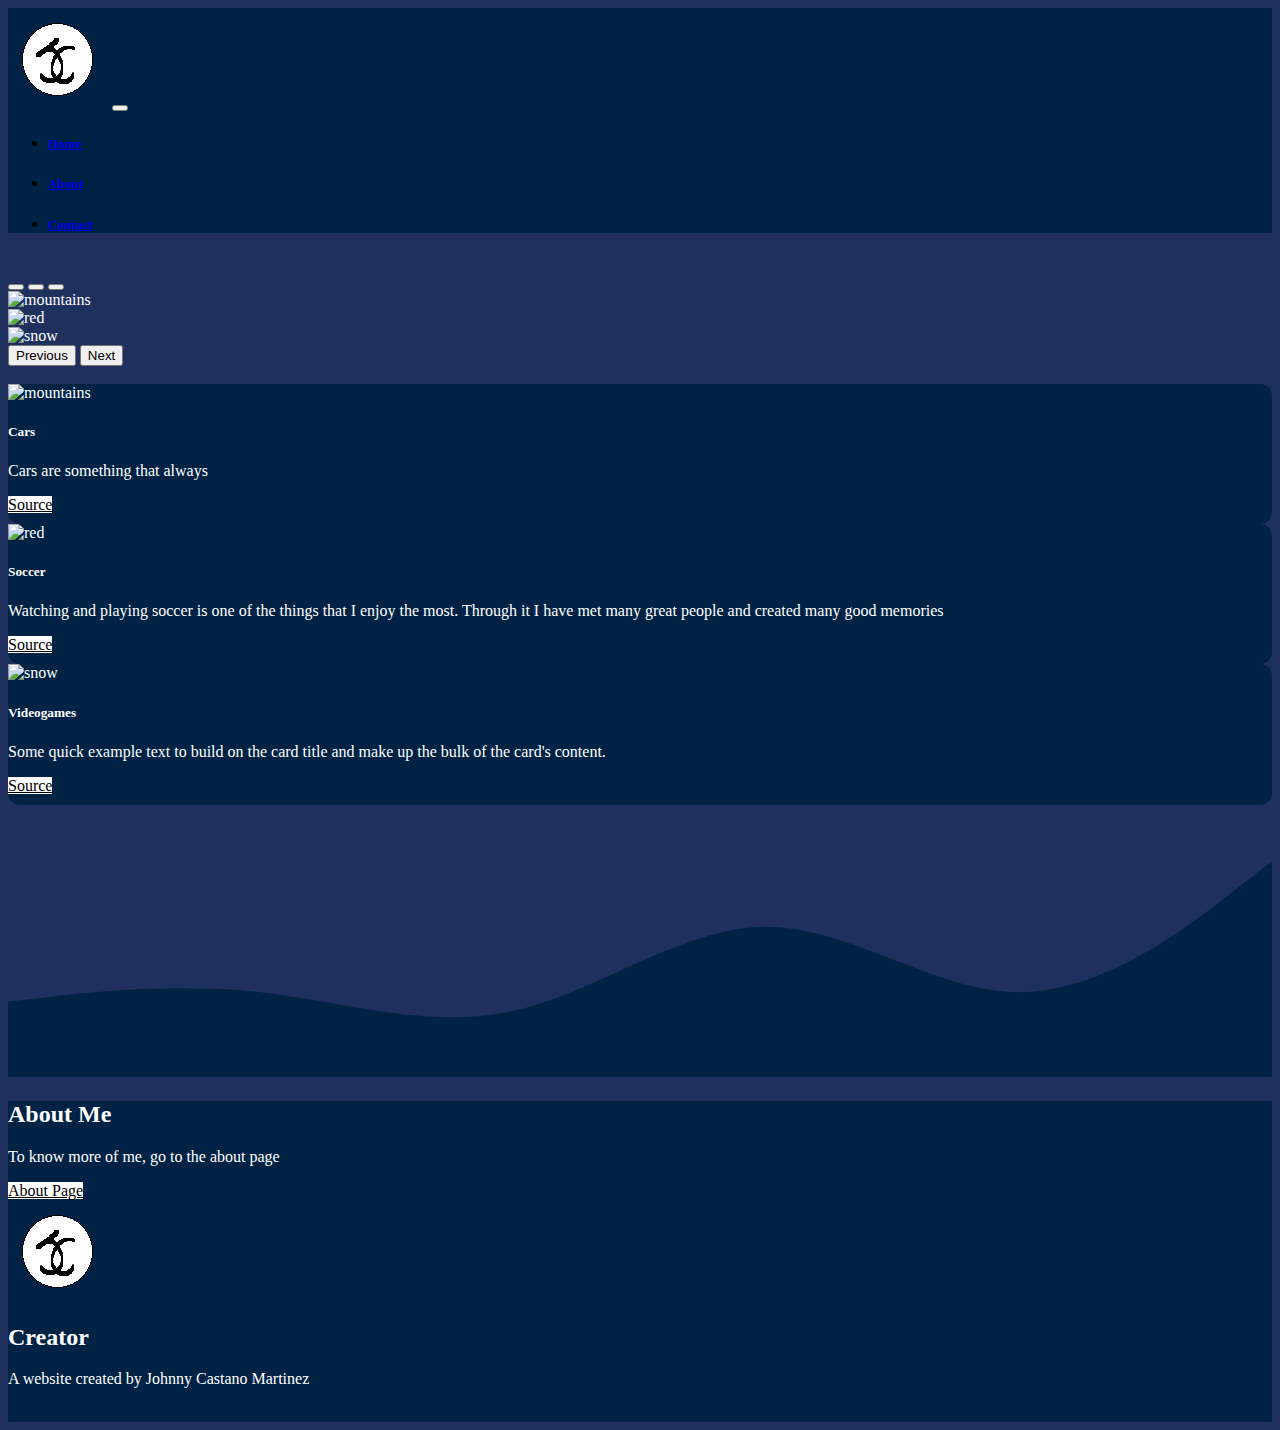
==== index.html @ 060e89ff "update" ====
<!doctype html>
<html lang="en">

<head>
  <!-- Required meta tags -->
  <meta charset="utf-8">
  <meta name="viewport" content="width=device-width, initial-scale=1">

  <!-- Bootstrap CSS -->
  <link href="https://cdn.jsdelivr.net/npm/bootstrap@5.1.3/dist/css/bootstrap.min.css" rel="stylesheet"
    integrity="sha384-1BmE4kWBq78iYhFldvKuhfTAU6auU8tT94WrHftjDbrCEXSU1oBoqyl2QvZ6jIW3" crossorigin="anonymous">

  <title>Hello, world!</title>
  <link rel="stylesheet" href="styles.css">
</head>

<body>
  <div class="container-fluid">
    <!--Navbar-->
    <section class="navbar">
      <div class="container-fluid">
        <nav class="navbar navbar-expand-lg navbar-dark">
          <div class="container-fluid">
            <a class="navbar-brand" href="index.html"><img src="./img/JClogo.png" alt=""></a>
            <button class="navbar-toggler" type="button" data-bs-toggle="collapse" data-bs-target="#navbarNav"
              aria-controls="navbarNav" aria-expanded="false" aria-label="Toggle navigation">
              <span class="navbar-toggler-icon"></span>
            </button>
            <div class="collapse navbar-collapse" id="navbarNav">
              <ul class="navbar-nav">
                <li class="nav-item">
                  <a class="nav-link active" aria-current="page" href="index.html">
                    <h5 class="navbar-text">Home</h5>
                  </a>
                </li>
                <li class="nav-item">
                  <a class="nav-link" href="about.html">
                    <h5 class="navbar-text">About</h5>
                  </a>
                </li>
                <li class="nav-item">
                  <a class="nav-link" href="contact.html">
                    <h5 class="navbar-text">Contact</h5>
                  </a>
                </li>
              </ul>
            </div>
          </div>
        </nav>
      </div>
    </section>

    <br>

    <!--Carousel-->
    <section>
      <div class="container-fluid">
        <div id="carouselExampleIndicators" class="carousel slide" data-bs-ride="carousel">
          <div class="carousel-indicators">
            <button type="button" data-bs-target="#carouselExampleIndicators" data-bs-slide-to="0" class="active"
              aria-current="true" aria-label="Slide 1"></button>
            <button type="button" data-bs-target="#carouselExampleIndicators" data-bs-slide-to="1"
              aria-label="Slide 2"></button>
            <button type="button" data-bs-target="#carouselExampleIndicators" data-bs-slide-to="2"
              aria-label="Slide 3"></button>
          </div>
          <div class="carousel-inner">
            <div class="carousel-item active">
              <img src="img/mountains.png" class="d-block w-100" alt="mountains">
            </div>
            <div class="carousel-item">
              <img src="img/red.png" class="d-block w-100" alt="red">
            </div>
            <div class="carousel-item">
              <img src="img/snow.png" class="d-block w-100" alt="snow">
            </div>
          </div>
          <button class="carousel-control-prev" type="button" data-bs-target="#carouselExampleIndicators"
            data-bs-slide="prev">
            <span class="carousel-control-prev-icon" aria-hidden="true"></span>
            <span class="visually-hidden">Previous</span>
          </button>
          <button class="carousel-control-next" type="button" data-bs-target="#carouselExampleIndicators"
            data-bs-slide="next">
            <span class="carousel-control-next-icon" aria-hidden="true"></span>
            <span class="visually-hidden">Next</span>
          </button>
        </div>
      </div>
    </section>

    <br>
    <!--Cards-->

    <section class="cards text-center mx-auto pt-2 px-5">
      <div class="container-fluid">
        <div class="row">
          <div class="col-md-4">
            <div class="card px-1 py-1 pt-1 mb-3">
              <img src="https://www.hdcarwallpapers.com/walls/2020_ford_mustang_shelby_gt500_4k_3-HD.jpg" class="card-img-top" alt="mountains">
              <div class="card-body">
                <h5 class="card-title">Cars</h5>
                <p class="card-text">
                  Cars are something that always 
                </p>
                <a href="https://www.hdcarwallpapers.com/2020_ford_mustang_shelby_gt500_4k_3-wallpapers.html" class="btn">Source</a>
              </div>
            </div>
          </div>
          <div class="col-md-4">
            <div class="card px-1 py-1 pt-1 mb-3">
              <img src="https://wallpaperaccess.com/full/562944.jpg" class="card-img-top" alt="red">
              <div class="card-body">
                <h5 class="card-title">Soccer</h5>
                <p class="card-text">
                  Watching and playing soccer is one of the things that I enjoy the most. Through it I have met many great people and created many good memories
                </p>
                <a href="https://wallpaperaccess.com/soccer-4k" class="btn">Source</a>
              </div>
            </div>
          </div>
          <div class="col-md-4">
            <div class="card px-1 py-1 pt-1">
              <img src="https://thumbor.forbes.com/thumbor/711x415/https://specials-images.forbesimg.com/imageserve/5fc1935c89e8a9adad774b62/PS5-consoles/960x0.jpg?fit=scale" class="card-img-top" alt="snow">
              <div class="card-body">
                <h5 class="card-title">Videogames</h5>
                <p class="card-text">Some quick example text to build on the card title and make up the bulk of the
                  card's
                  content.</p>
                <a href="#" class="btn">Source</a>
              </div>
            </div>
          </div>
        </div>
      </div>
    </section>

    <svg xmlns="http://www.w3.org/2000/svg" viewBox="0 0 1440 310">
      <path fill="#002244" fill-opacity="1"
        d="M0,224L48,218.7C96,213,192,203,288,213.3C384,224,480,256,576,234.7C672,213,768,139,864,138.7C960,139,1056,213,1152,213.3C1248,213,1344,139,1392,101.3L1440,64L1440,320L1392,320C1344,320,1248,320,1152,320C1056,320,960,320,864,320C768,320,672,320,576,320C480,320,384,320,288,320C192,320,96,320,48,320L0,320Z">
      </path>
    </svg>

    <section class="footer text-center">
      <footer>
        <div class="container-fluid">
          <div class="row">
            <div class="col-md-4">
              <h2>About Me</h2>
              <p>
                To know more of me, go to the about page
              </p>
              <a class="btn" href="about.html">About Page</a>

            </div>
            <div class="col-md-4">
              <img src="./img/JClogo.png" alt="">
            </div>
            <div class="col-md-4">
              <h2>Creator</h2>
              <p>
                A website created by Johnny Castano Martinez
              </p>
            </div>
          </div>
        </div>
        <br>
      </footer>
    </section>

    <!-- Option 1: Bootstrap Bundle with Popper -->
    <script src="https://cdn.jsdelivr.net/npm/bootstrap@5.1.3/dist/js/bootstrap.bundle.min.js"
      integrity="sha384-ka7Sk0Gln4gmtz2MlQnikT1wXgYsOg+OMhuP+IlRH9sENBO0LRn5q+8nbTov4+1p"
      crossorigin="anonymous"></script>
  </div>

</body>

</html>
---- styles.css ----
footer{
    background-color: #002244;
}

body{
    background-color: #1F305E;
    color: white;
}

.navbar{
    background-color: #002244;
    color: black;
}

.card{
    background-color: #002244;
    border-radius: 12px;
    padding-bottom: 10px;
}

.navbar-toggler-button{
    background-color: #1F305E;
}

.nav-text{
    color: black;
}

.btn{
    color: black;
    background-color: #ffffff;
}

form {
    width: 100%;
    max-width: 100%;
    object-fit: fill;
    flex: content;
    justify-content: center;
    align-items: center;
}

.input-group {
    margin-bottom: 30px;
    position: relative;
    border-radius: 12px;
}

input,
textarea {
    width: 100%;
    padding: 10px;
    outline: 0;
    font-size: 15px;
    background-color: #000;
    color: #FFF;
    box-shadow: 4px 4px 0.125rem #1F305E;
}

label {
    height: 100%;
    position: absolute;
    left: 0;
    top: 0;
    padding: 10px;
    color: #FFF;
    cursor: text;
    transition: 0.2s;
}

.submit-contact {
    padding: 10px 0;
    color: #FFF;
    outline: none;
    width: 100%;
    background-color: #000;
    cursor: pointer;
    box-shadow: 4px 4px 0.125rem #1F305E;
}

input:focus~label,
input:valid~label,
textarea:focus~label,
textarea:valid~label {
    top: -35px;
    font-size: 14px;
}
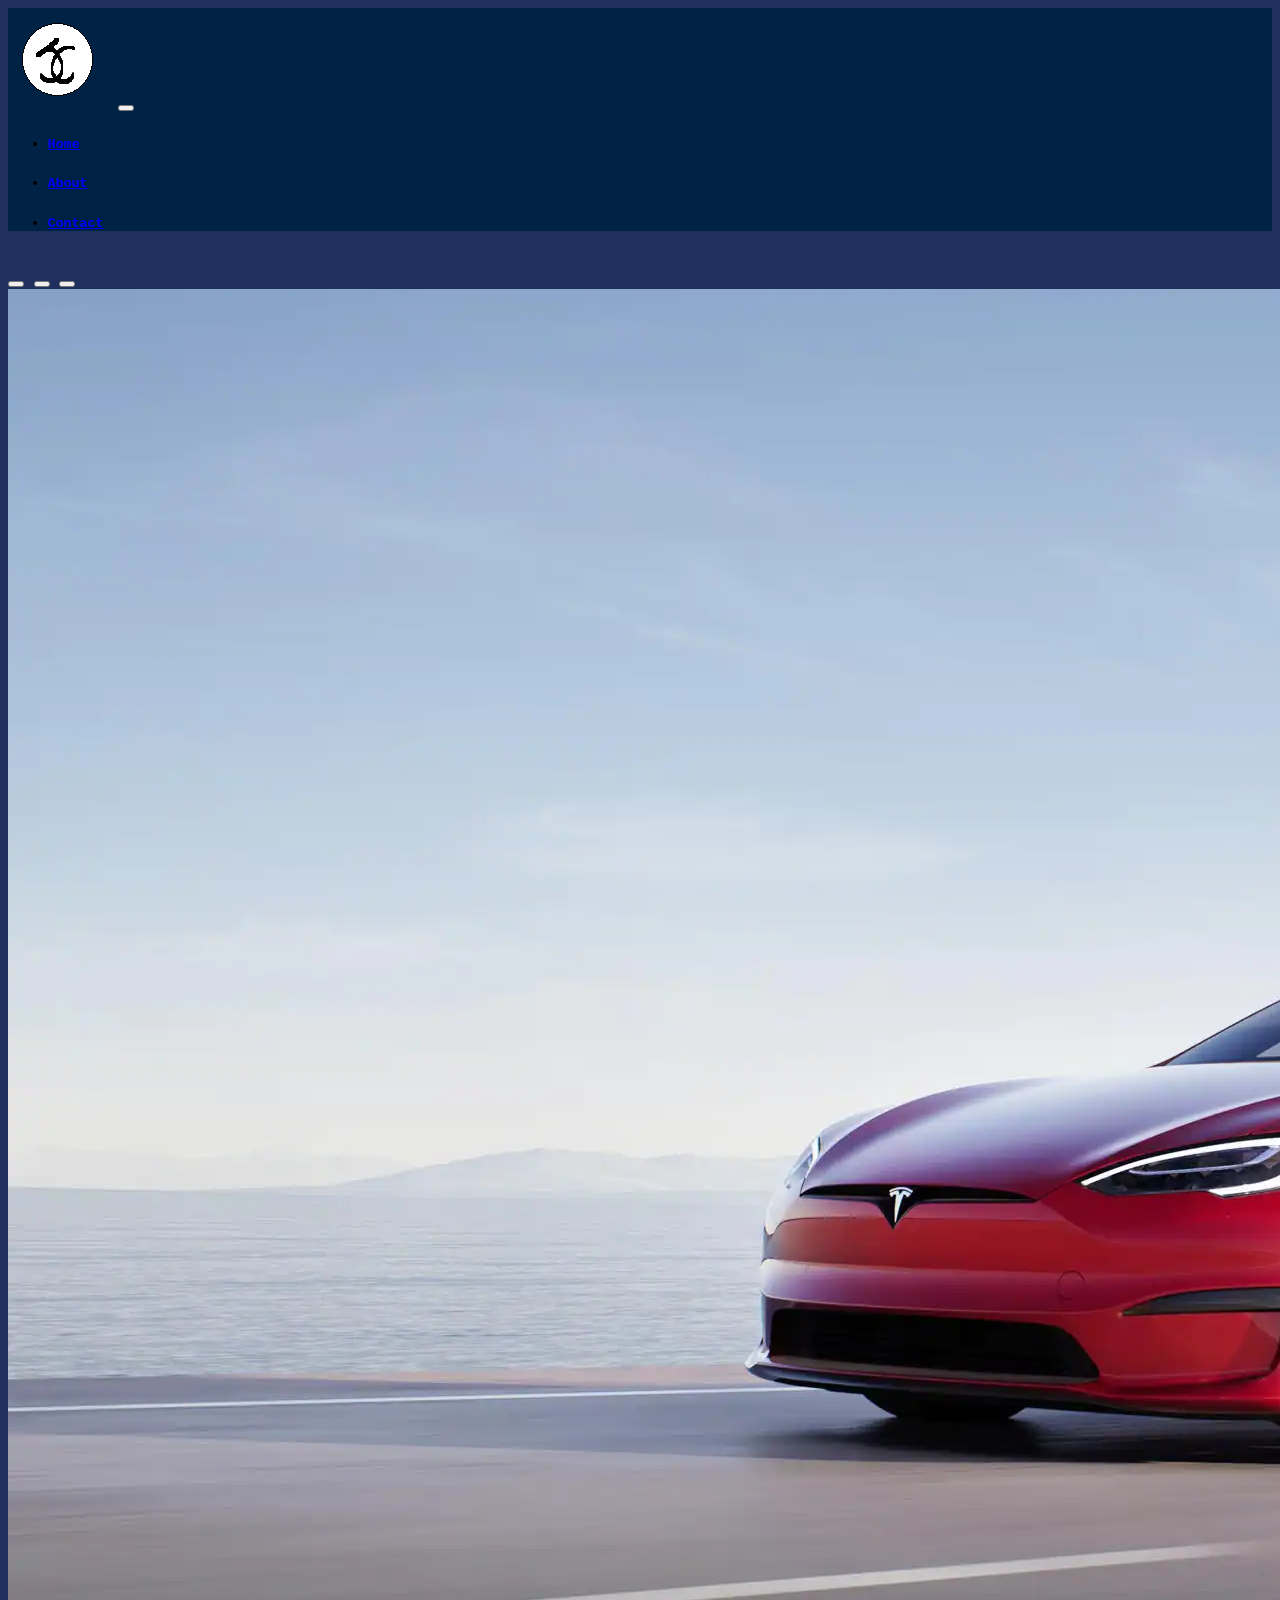
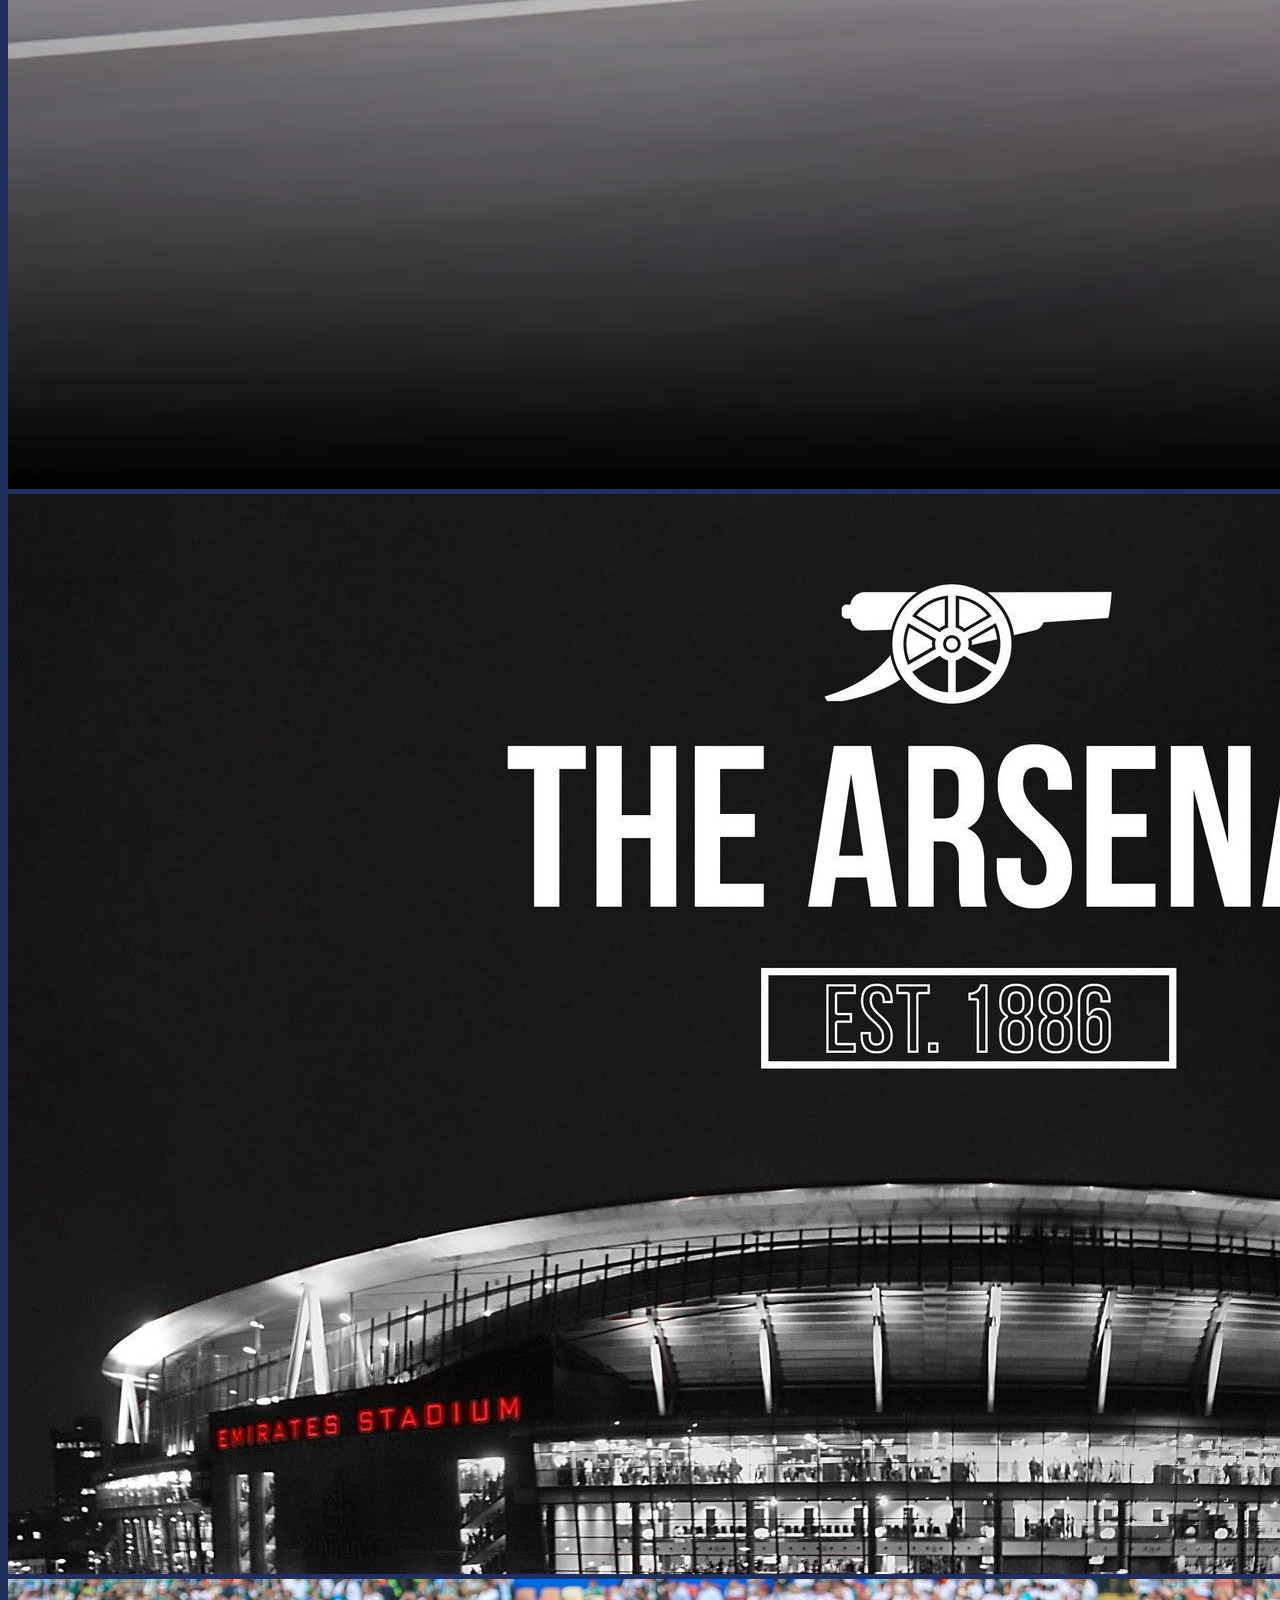
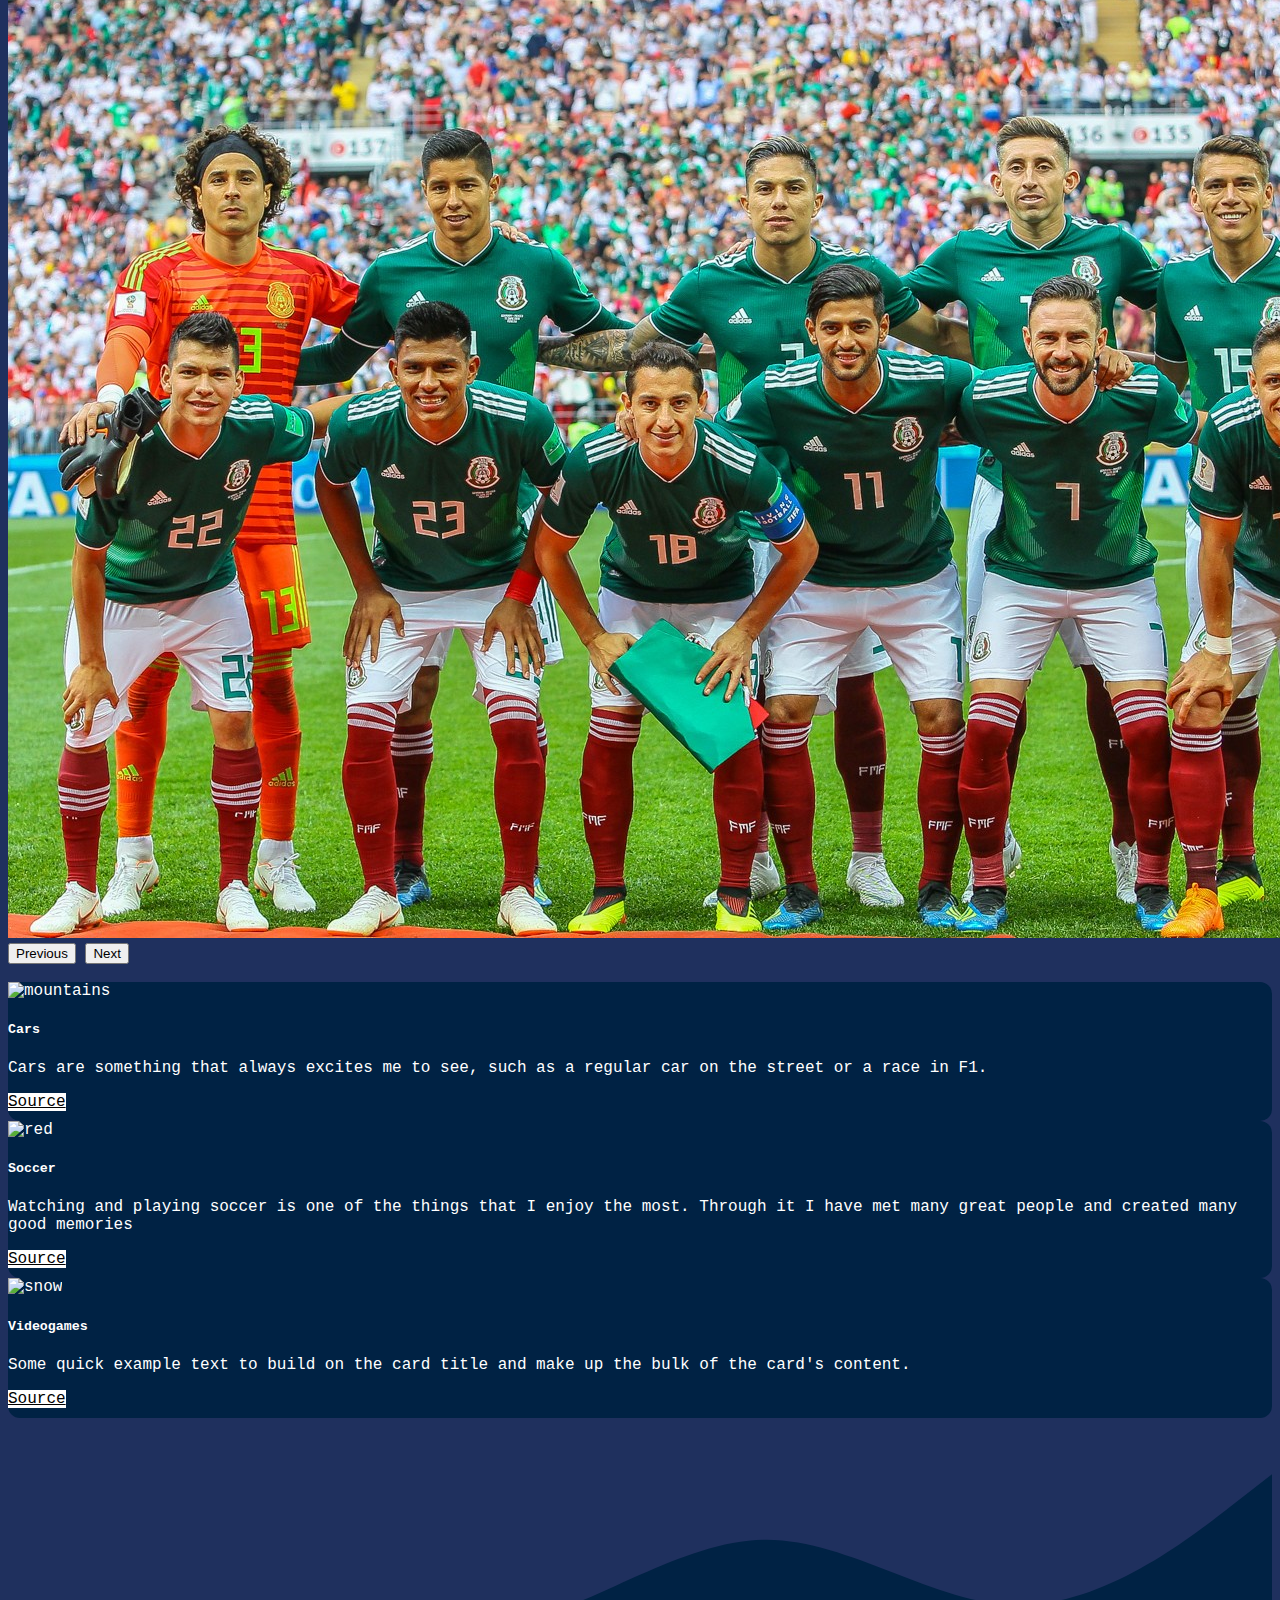
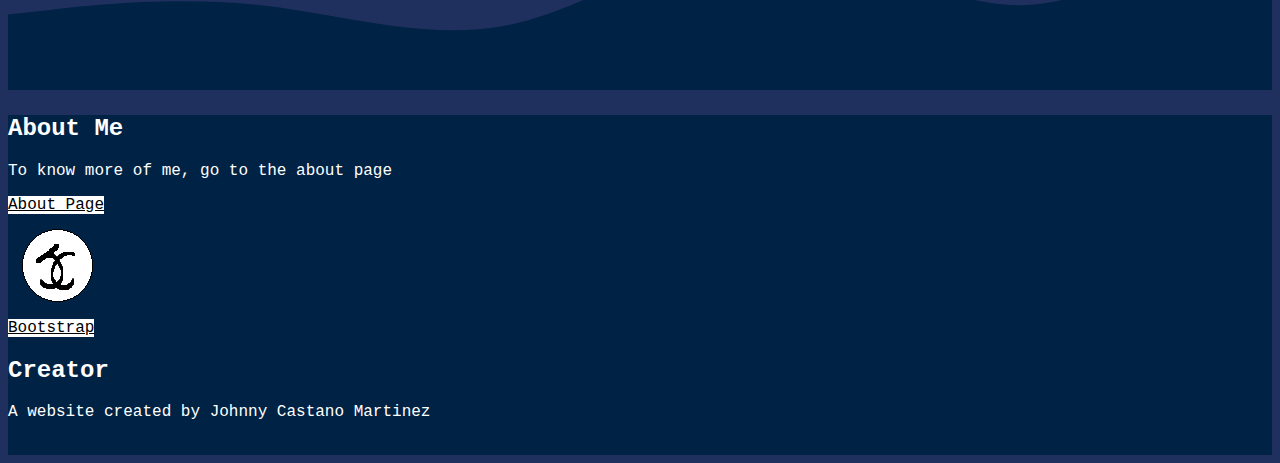
==== commit a6a9a640: "update" ====
--- a/index.html
+++ b/index.html
@@ -10,7 +10,7 @@
   <link href="https://cdn.jsdelivr.net/npm/bootstrap@5.1.3/dist/css/bootstrap.min.css" rel="stylesheet"
     integrity="sha384-1BmE4kWBq78iYhFldvKuhfTAU6auU8tT94WrHftjDbrCEXSU1oBoqyl2QvZ6jIW3" crossorigin="anonymous">
 
-  <title>Hello, world!</title>
+  <title>Home</title>
   <link rel="stylesheet" href="styles.css">
 </head>
 
@@ -66,13 +66,13 @@
           </div>
           <div class="carousel-inner">
             <div class="carousel-item active">
-              <img src="img/mountains.png" class="d-block w-100" alt="mountains">
+              <img src="img/tesla.webp" class="d-block w-100" alt="mountains">
             </div>
             <div class="carousel-item">
-              <img src="img/red.png" class="d-block w-100" alt="red">
+              <img src="img/arsenal.jpg" class="d-block w-100" alt="red">
             </div>
             <div class="carousel-item">
-              <img src="img/snow.png" class="d-block w-100" alt="snow">
+              <img src="img/Mexico.jpg" class="d-block w-100" alt="snow">
             </div>
           </div>
           <button class="carousel-control-prev" type="button" data-bs-target="#carouselExampleIndicators"
@@ -97,13 +97,15 @@
         <div class="row">
           <div class="col-md-4">
             <div class="card px-1 py-1 pt-1 mb-3">
-              <img src="https://www.hdcarwallpapers.com/walls/2020_ford_mustang_shelby_gt500_4k_3-HD.jpg" class="card-img-top" alt="mountains">
+              <img src="https://www.hdcarwallpapers.com/walls/2020_ford_mustang_shelby_gt500_4k_3-HD.jpg"
+                class="card-img-top" alt="mountains">
               <div class="card-body">
                 <h5 class="card-title">Cars</h5>
                 <p class="card-text">
-                  Cars are something that always 
+                  Cars are something that always excites me to see, such as a regular car on the street or a race in F1.
                 </p>
-                <a href="https://www.hdcarwallpapers.com/2020_ford_mustang_shelby_gt500_4k_3-wallpapers.html" class="btn">Source</a>
+                <a href="https://www.hdcarwallpapers.com/2020_ford_mustang_shelby_gt500_4k_3-wallpapers.html"
+                  class="btn">Source</a>
               </div>
             </div>
           </div>
@@ -113,7 +115,8 @@
               <div class="card-body">
                 <h5 class="card-title">Soccer</h5>
                 <p class="card-text">
-                  Watching and playing soccer is one of the things that I enjoy the most. Through it I have met many great people and created many good memories
+                  Watching and playing soccer is one of the things that I enjoy the most. Through it I have met many
+                  great people and created many good memories
                 </p>
                 <a href="https://wallpaperaccess.com/soccer-4k" class="btn">Source</a>
               </div>
@@ -121,7 +124,9 @@
           </div>
           <div class="col-md-4">
             <div class="card px-1 py-1 pt-1">
-              <img src="https://thumbor.forbes.com/thumbor/711x415/https://specials-images.forbesimg.com/imageserve/5fc1935c89e8a9adad774b62/PS5-consoles/960x0.jpg?fit=scale" class="card-img-top" alt="snow">
+              <img
+                src="https://thumbor.forbes.com/thumbor/711x415/https://specials-images.forbesimg.com/imageserve/5fc1935c89e8a9adad774b62/PS5-consoles/960x0.jpg?fit=scale"
+                class="card-img-top" alt="snow">
               <div class="card-body">
                 <h5 class="card-title">Videogames</h5>
                 <p class="card-text">Some quick example text to build on the card title and make up the bulk of the
@@ -155,6 +160,8 @@
             </div>
             <div class="col-md-4">
               <img src="./img/JClogo.png" alt="">
+              <br>
+              <a href="https://getbootstrap.com/docs/5.1/examples/footers/" class="btn">Bootstrap</a>
             </div>
             <div class="col-md-4">
               <h2>Creator</h2>
--- a/styles.css
+++ b/styles.css
@@ -1,10 +1,13 @@
 footer{
     background-color: #002244;
+    align-items: center;
+    justify-content: center;
 }
 
 body{
     background-color: #1F305E;
     color: white;
+    font-family: 'Courier New', Courier, monospace
 }
 
 .navbar{
@@ -84,4 +87,11 @@
 textarea:valid~label {
     top: -35px;
     font-size: 14px;
-}+}
+
+.about-img{
+    background: linear-gradient(rgba(9,21,118,0.8),rgba(9,21,118,0.8)), url(./img/johnnysoccer.jpeg);
+    background-position: center;
+    background-repeat: no-repeat;
+}
+
